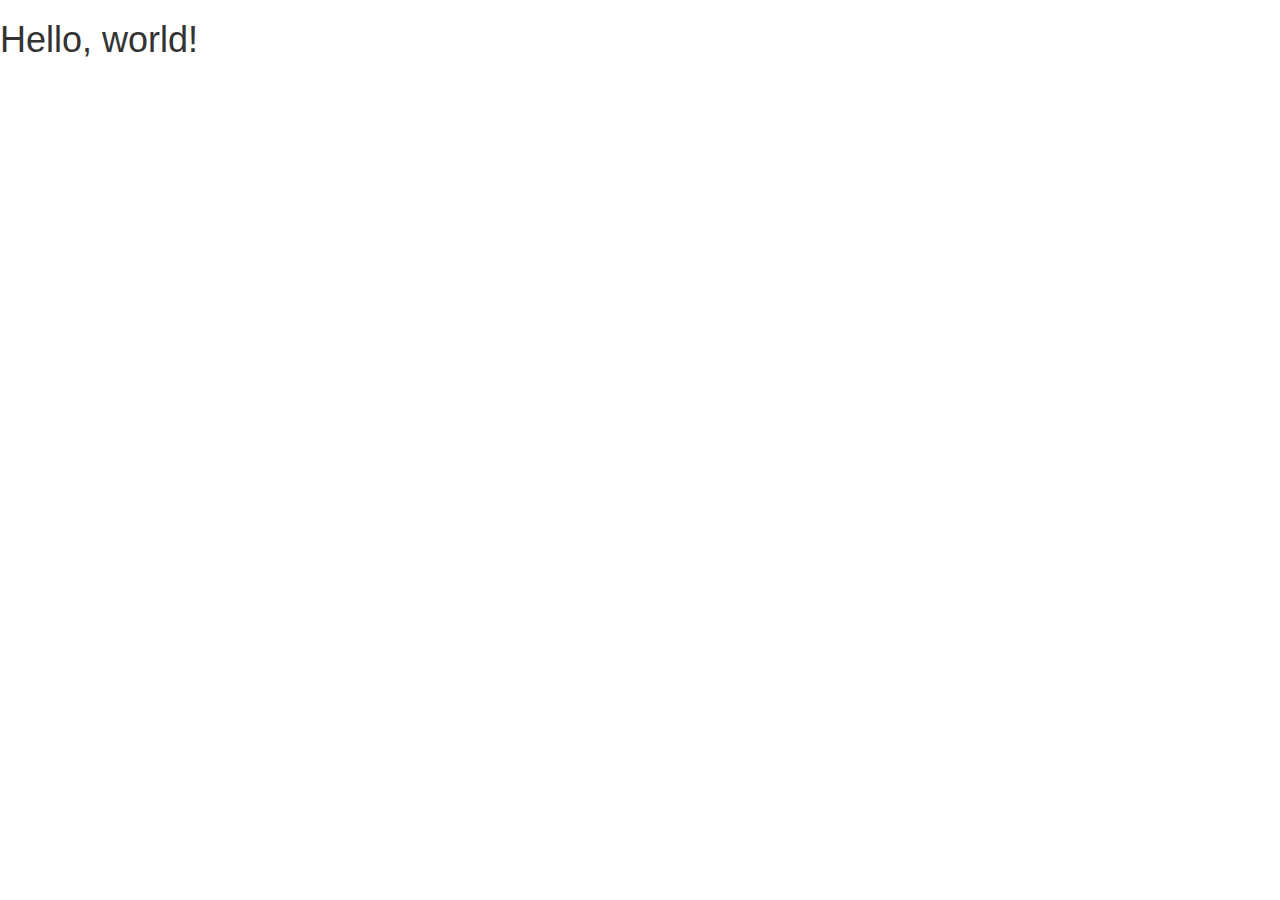
==== index.html @ 3ab2d487 "Added Bootstrap directories and files and a README" ====
<!DOCTYPE html>
<html lang="en">
  <head>
    <meta charset="utf-8">
    <meta http-equiv="X-UA-Compatible" content="IE=edge">
    <meta name="viewport" content="width=device-width, initial-scale=1">
    <title>MFitchen | Programming Portfolio</title>
    <link href="css/bootstrap.min.css" rel="stylesheet">
    <link href="css/styles.css" rel="stylesheet" type="text/css">
  </head>

  <body>
    <h1>Hello, world!</h1>

    <!-- jQuery (necessary for Bootstrap's JavaScript plugins) -->
    <script src="https://ajax.googleapis.com/ajax/libs/jquery/1.11.3/jquery.min.js"></script>
    <!-- Include all compiled plugins (below), or include individual files as needed -->
    <script src="js/bootstrap.min.js"></script>
  </body>
</html>
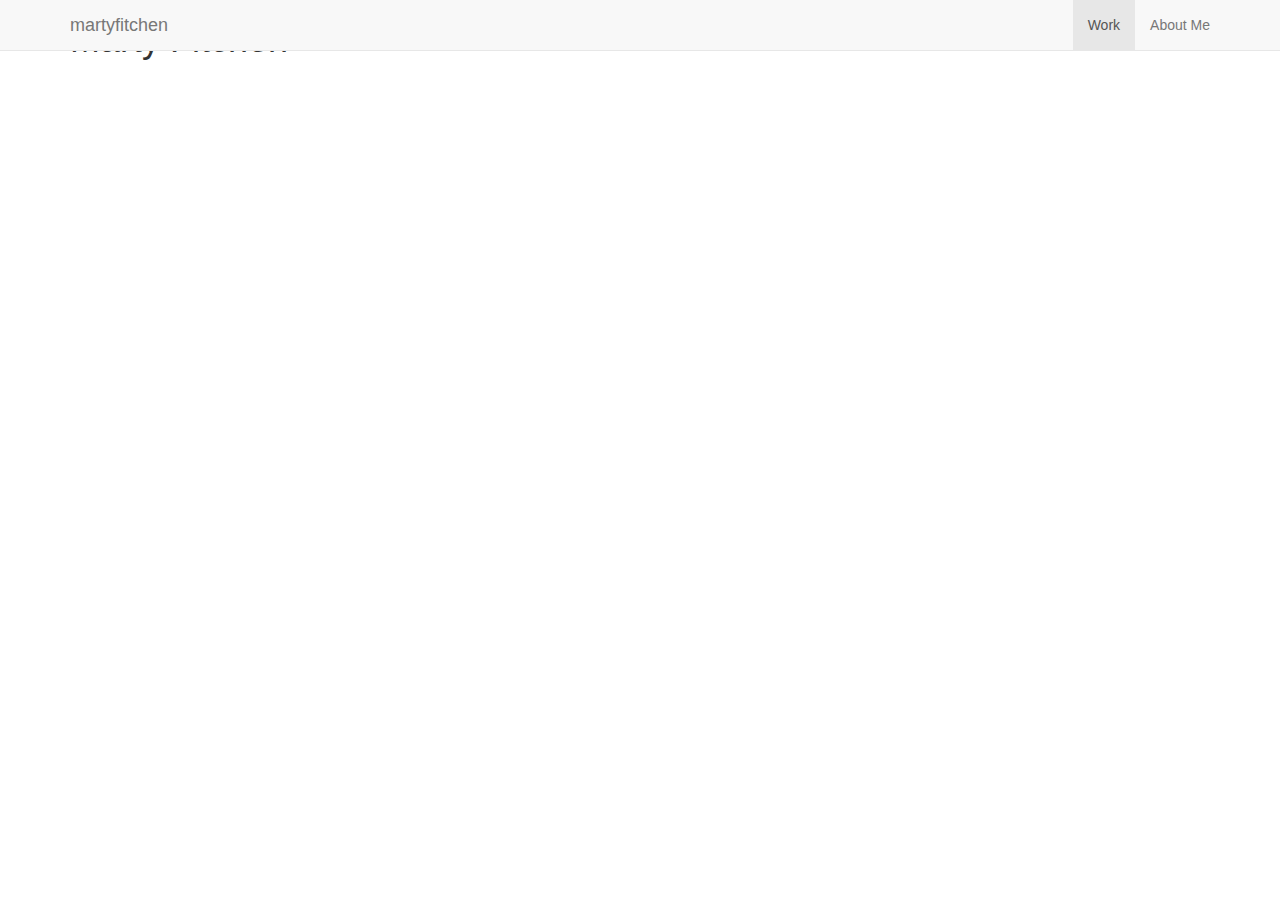
==== commit ded54f78: "Created NavBar and removed an image file from the img directory" ====
--- a/index.html
+++ b/index.html
@@ -10,11 +10,35 @@
   </head>
 
   <body>
-    <h1>Hello, world!</h1>
+
+    <!-- Nav Bar -->
+
+    <div class="navbar navbar-default navbar-fixed-top">
+      <div class="container">
+        <button type="button" class="navbar-toggle" data-toggle="collapse" data-target=".navbar-collapse">
+          <span class="icon-bar"></span>
+          <span class="icon-bar"></span>
+          <span class="icon-bar"></span>
+        </button>
+        <a class="navbar-brand" href="#">martyfitchen</a>
+        <div class="collapse navbar-collapse">
+          <ul class="nav navbar-nav navbar-right">
+            <li class="active"><a href="#">Work</a></li>
+            <li><a href="#">About Me</a></li>
+          </ul>
+        </div>
+      </div>
+    </div>
+
+<!-- Nav Bar End -->
+    <div class="container">
+      <h1>Marty Fitchen</h1>
+    </div>
+
+
 
     <!-- jQuery (necessary for Bootstrap's JavaScript plugins) -->
     <script src="https://ajax.googleapis.com/ajax/libs/jquery/1.11.3/jquery.min.js"></script>
-    <!-- Include all compiled plugins (below), or include individual files as needed -->
     <script src="js/bootstrap.min.js"></script>
   </body>
 </html>
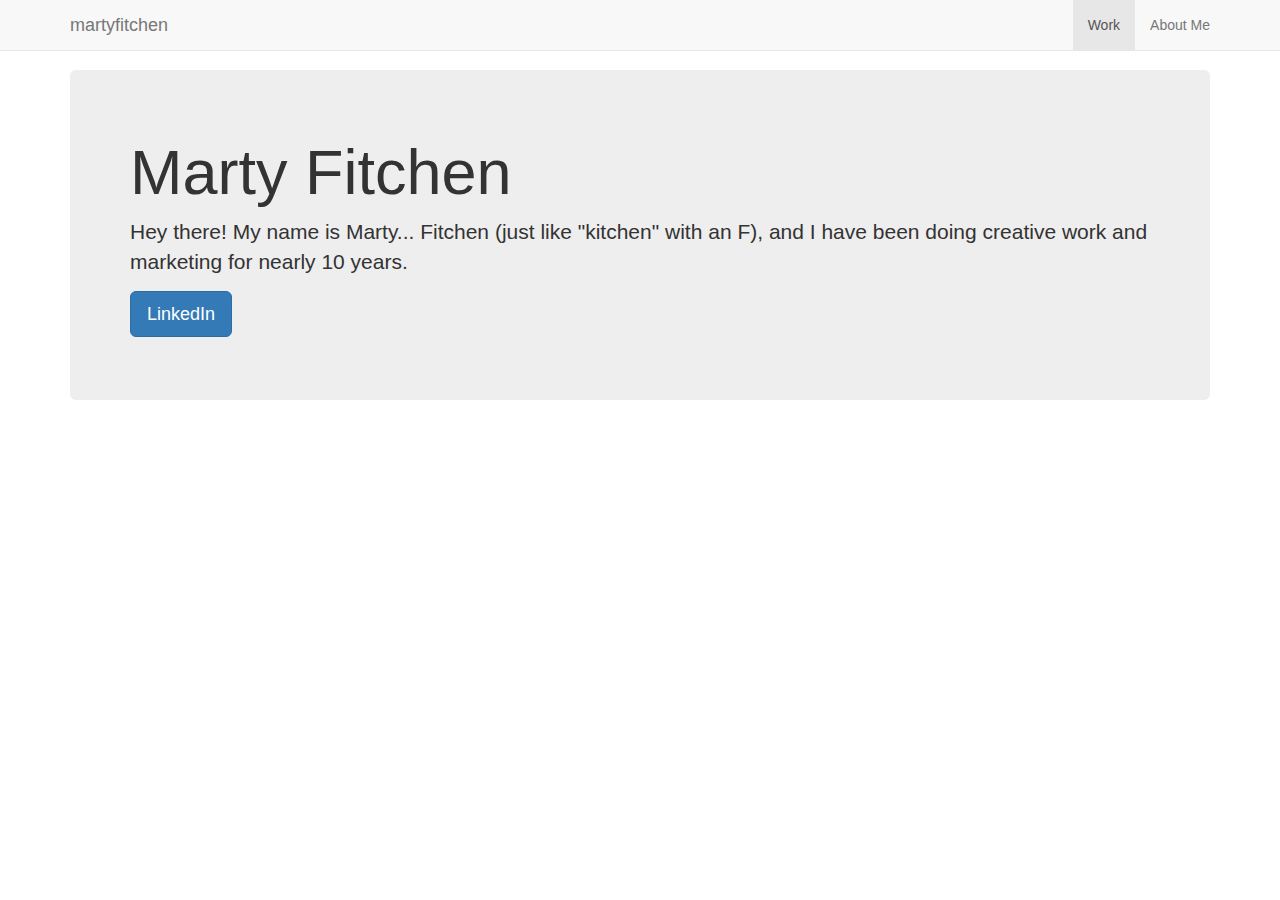
==== commit 00750a35: "Added Bootstrap Jumbotron component to index html file and style to css" ====
--- a/index.html
+++ b/index.html
@@ -11,7 +11,7 @@
 
   <body>
 
-    <!-- Nav Bar -->
+<!-- ====== Nav Bar ======= -->
 
     <div class="navbar navbar-default navbar-fixed-top">
       <div class="container">
@@ -30,12 +30,19 @@
       </div>
     </div>
 
-<!-- Nav Bar End -->
+<!-- ======= End Nav Bar ======= -->
+
+<!-- ======= Jumbotron ====== -->
+
     <div class="container">
-      <h1>Marty Fitchen</h1>
+      <div class="jumbotron">
+        <h1>Marty Fitchen</h1>
+        <p class="lead">Hey there! My name is Marty... Fitchen (just like "kitchen" with an F), and I have been doing creative work and marketing for nearly 10 years.</p>
+        <p><a class="btn btn-primary btn-lg" href="https://www.linkedin.com/in/marty-fitchen-b1b2025" target="_blank" role="button">LinkedIn</a></p>
+      </div>
     </div>
 
-
+<!-- ======= End Jumbotron ====== -->
 
     <!-- jQuery (necessary for Bootstrap's JavaScript plugins) -->
     <script src="https://ajax.googleapis.com/ajax/libs/jquery/1.11.3/jquery.min.js"></script>
--- a/css/styles.css
+++ b/css/styles.css
@@ -0,0 +1,3 @@
+.jumbotron {
+  margin-top: 70px;
+}
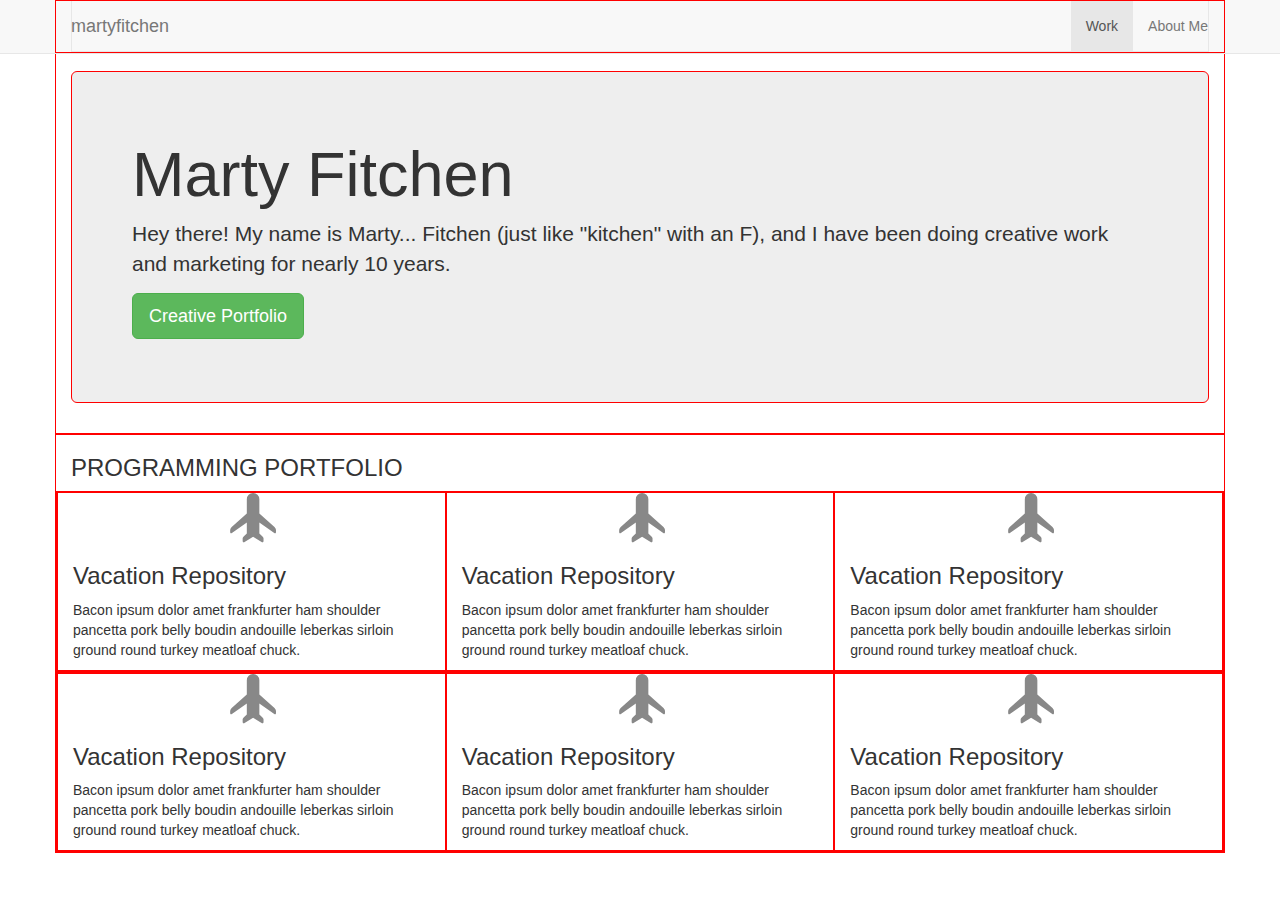
==== commit 2c63d049: "Added content to aboutMe page and made a few edits to index page" ====
--- a/index.html
+++ b/index.html
@@ -20,11 +20,11 @@
           <span class="icon-bar"></span>
           <span class="icon-bar"></span>
         </button>
-        <a class="navbar-brand" href="#">martyfitchen</a>
+        <a class="navbar-brand" href="index.html">martyfitchen</a>
         <div class="collapse navbar-collapse">
           <ul class="nav navbar-nav navbar-right">
-            <li class="active"><a href="#">Work</a></li>
-            <li><a href="#">About Me</a></li>
+            <li class="active"><a href="index.html">Work</a></li>
+            <li><a href="about-me.html">About Me</a></li>
           </ul>
         </div>
       </div>
@@ -38,11 +38,54 @@
       <div class="jumbotron">
         <h1>Marty Fitchen</h1>
         <p class="lead">Hey there! My name is Marty... Fitchen (just like "kitchen" with an F), and I have been doing creative work and marketing for nearly 10 years.</p>
-        <p><a class="btn btn-primary btn-lg" href="https://www.linkedin.com/in/marty-fitchen-b1b2025" target="_blank" role="button">LinkedIn</a></p>
+        <p><a class="btn btn-success btn-lg" href="http://www.mfitchen.com/" target="_blank" role="button" alt="Website | MFitchen">Creative Portfolio</a></p>
       </div>
     </div>
 
 <!-- ======= End Jumbotron ====== -->
+
+<!-- ======= Portfolio ====== -->
+
+    <div class="container">
+      <h3>PROGRAMMING PORTFOLIO</h3>
+      <div class="row">
+        <div class="col-md-4">
+          <span class="glyphicon glyphicon-plane" aria-hidden="true"></span>
+          <h3>Vacation Repository</h3>
+          <p>Bacon ipsum dolor amet frankfurter ham shoulder pancetta pork belly boudin andouille leberkas sirloin ground round turkey meatloaf chuck.</p>
+        </div>
+        <div class="col-md-4">
+          <span class="glyphicon glyphicon-plane" aria-hidden="true"></span>
+          <h3>Vacation Repository</h3>
+          <p>Bacon ipsum dolor amet frankfurter ham shoulder pancetta pork belly boudin andouille leberkas sirloin ground round turkey meatloaf chuck.</p>
+        </div>
+        <div class="col-md-4">
+          <span class="glyphicon glyphicon-plane" aria-hidden="true"></span>
+          <h3>Vacation Repository</h3>
+          <p>Bacon ipsum dolor amet frankfurter ham shoulder pancetta pork belly boudin andouille leberkas sirloin ground round turkey meatloaf chuck.</p>
+        </div>
+      </div>
+      <div class="row">
+        <div class="col-md-4">
+          <span class="glyphicon glyphicon-plane" aria-hidden="true"></span>
+          <h3>Vacation Repository</h3>
+          <p>Bacon ipsum dolor amet frankfurter ham shoulder pancetta pork belly boudin andouille leberkas sirloin ground round turkey meatloaf chuck.</p>
+        </div>
+        <div class="col-md-4">
+          <span class="glyphicon glyphicon-plane" aria-hidden="true"></span>
+          <h3>Vacation Repository</h3>
+          <p>Bacon ipsum dolor amet frankfurter ham shoulder pancetta pork belly boudin andouille leberkas sirloin ground round turkey meatloaf chuck.</p>
+        </div>
+        <div class="col-md-4">
+          <span class="glyphicon glyphicon-plane" aria-hidden="true"></span>
+          <h3>Vacation Repository</h3>
+          <p>Bacon ipsum dolor amet frankfurter ham shoulder pancetta pork belly boudin andouille leberkas sirloin ground round turkey meatloaf chuck.</p>
+        </div>
+      </div>
+    </div>
+
+<!-- ======= End Portfolio ====== -->
+
 
     <!-- jQuery (necessary for Bootstrap's JavaScript plugins) -->
     <script src="https://ajax.googleapis.com/ajax/libs/jquery/1.11.3/jquery.min.js"></script>
--- a/css/styles.css
+++ b/css/styles.css
@@ -1,3 +1,52 @@
+h1, h2, h3, h4, h5, h6, p, ul, ol, a {
+  font-family: "Helvetica Neue", Helvetica, Arial, sans-serif;
+}
+
+h2, h3 {
+  font-weight: lighter;
+}
+
+ul {
+  margin-bottom: 20px;
+}
+
 .jumbotron {
   margin-top: 70px;
 }
+
+.glyphicon {
+    font-size: 50px;
+    color: #888888;
+    text-align: center;
+    display: block;
+}
+
+.floatright {
+  float: right;
+  margin-left: 20px;
+  margin-bottom: 20px;
+}
+
+.floatleft {
+  float: left;
+  margin-right: 20px;
+  margin-bottom: 20px;
+}
+
+.imgLogoSq {
+  max-width: 66px;
+  max-height: 66px;
+}
+
+#imgMFitchen {
+  max-width: 50%;
+  height: auto;
+}
+
+#unHide {
+  margin-top: 70px;
+}
+
+div {
+  border: 1px solid red;
+}
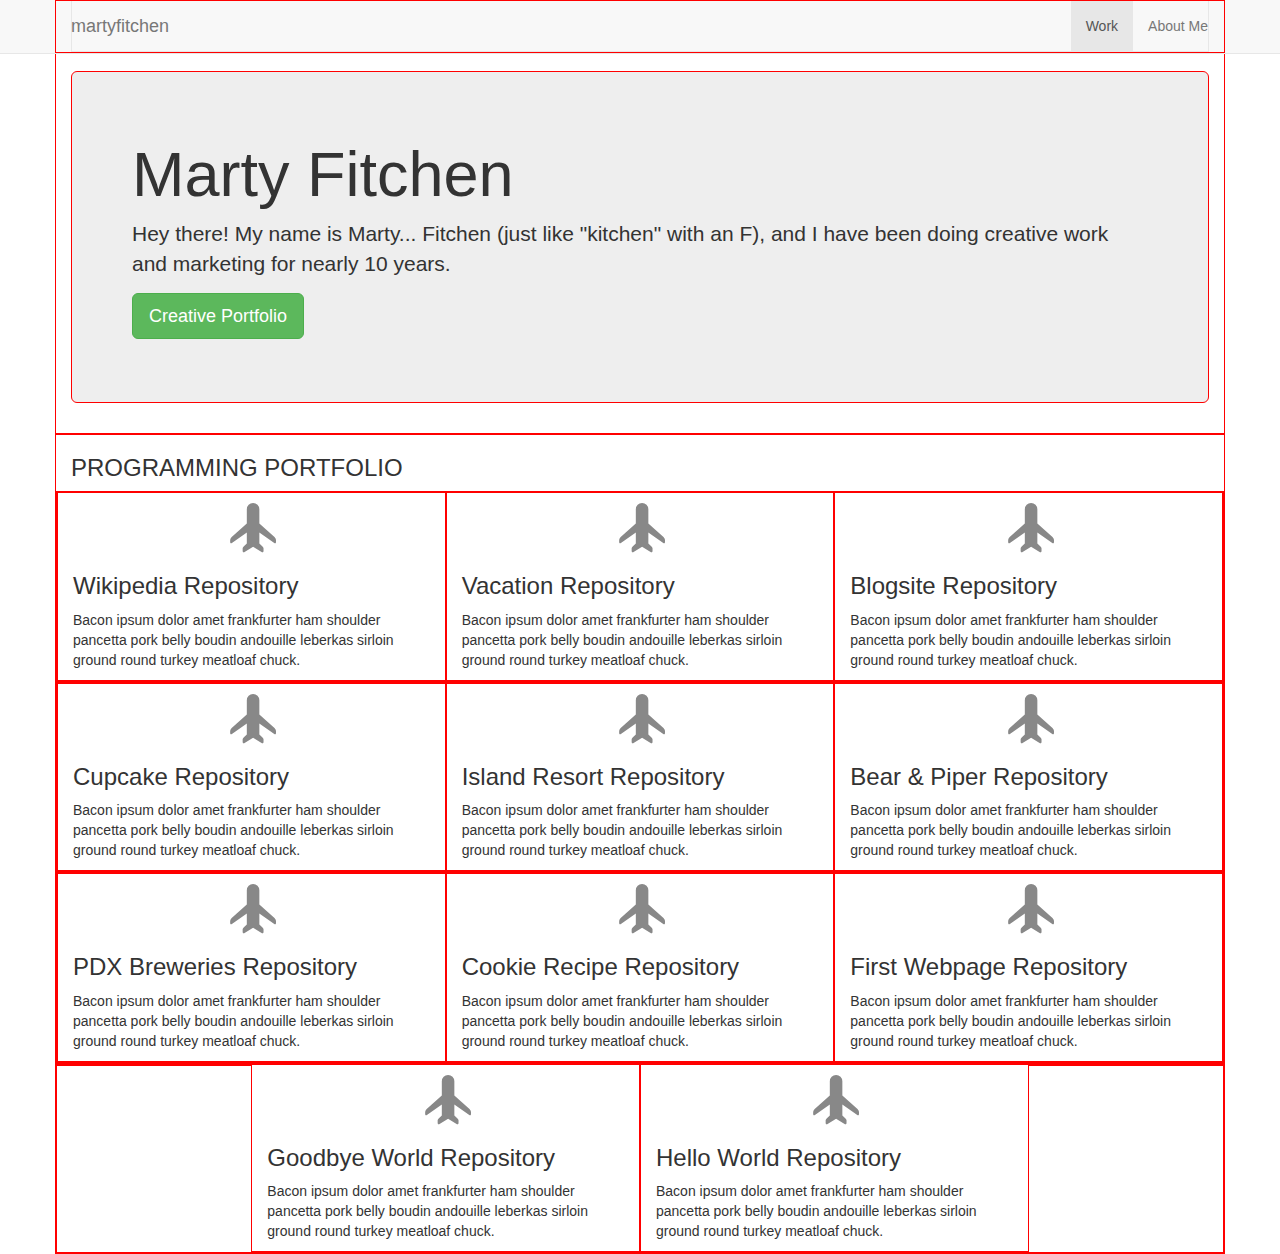
==== commit b2acb090: "Added repositories to the programming portfolio section of the index page" ====
--- a/index.html
+++ b/index.html
@@ -51,7 +51,7 @@
       <div class="row">
         <div class="col-md-4">
           <span class="glyphicon glyphicon-plane" aria-hidden="true"></span>
-          <h3>Vacation Repository</h3>
+          <h3>Wikipedia Repository</h3>
           <p>Bacon ipsum dolor amet frankfurter ham shoulder pancetta pork belly boudin andouille leberkas sirloin ground round turkey meatloaf chuck.</p>
         </div>
         <div class="col-md-4">
@@ -61,25 +61,58 @@
         </div>
         <div class="col-md-4">
           <span class="glyphicon glyphicon-plane" aria-hidden="true"></span>
-          <h3>Vacation Repository</h3>
+          <h3>Blogsite Repository</h3>
           <p>Bacon ipsum dolor amet frankfurter ham shoulder pancetta pork belly boudin andouille leberkas sirloin ground round turkey meatloaf chuck.</p>
         </div>
       </div>
       <div class="row">
         <div class="col-md-4">
           <span class="glyphicon glyphicon-plane" aria-hidden="true"></span>
-          <h3>Vacation Repository</h3>
+          <h3>Cupcake Repository</h3>
           <p>Bacon ipsum dolor amet frankfurter ham shoulder pancetta pork belly boudin andouille leberkas sirloin ground round turkey meatloaf chuck.</p>
         </div>
         <div class="col-md-4">
           <span class="glyphicon glyphicon-plane" aria-hidden="true"></span>
-          <h3>Vacation Repository</h3>
+          <h3>Island Resort Repository</h3>
           <p>Bacon ipsum dolor amet frankfurter ham shoulder pancetta pork belly boudin andouille leberkas sirloin ground round turkey meatloaf chuck.</p>
         </div>
         <div class="col-md-4">
           <span class="glyphicon glyphicon-plane" aria-hidden="true"></span>
-          <h3>Vacation Repository</h3>
+          <h3>Bear &amp; Piper Repository</h3>
           <p>Bacon ipsum dolor amet frankfurter ham shoulder pancetta pork belly boudin andouille leberkas sirloin ground round turkey meatloaf chuck.</p>
+        </div>
+      </div>
+      <div class="row">
+        <div class="col-md-4">
+          <span class="glyphicon glyphicon-plane" aria-hidden="true"></span>
+          <h3>PDX Breweries Repository</h3>
+          <p>Bacon ipsum dolor amet frankfurter ham shoulder pancetta pork belly boudin andouille leberkas sirloin ground round turkey meatloaf chuck.</p>
+        </div>
+        <div class="col-md-4">
+          <span class="glyphicon glyphicon-plane" aria-hidden="true"></span>
+          <h3>Cookie Recipe Repository</h3>
+          <p>Bacon ipsum dolor amet frankfurter ham shoulder pancetta pork belly boudin andouille leberkas sirloin ground round turkey meatloaf chuck.</p>
+        </div>
+        <div class="col-md-4">
+          <span class="glyphicon glyphicon-plane" aria-hidden="true"></span>
+          <h3>First Webpage Repository</h3>
+          <p>Bacon ipsum dolor amet frankfurter ham shoulder pancetta pork belly boudin andouille leberkas sirloin ground round turkey meatloaf chuck.</p>
+        </div>
+      </div>
+      <div class="row">
+        <div class="col-md-2">
+        </div>
+        <div class="col-md-4">
+          <span class="glyphicon glyphicon-plane" aria-hidden="true"></span>
+          <h3>Goodbye World Repository</h3>
+          <p>Bacon ipsum dolor amet frankfurter ham shoulder pancetta pork belly boudin andouille leberkas sirloin ground round turkey meatloaf chuck.</p>
+        </div>
+        <div class="col-md-4">
+          <span class="glyphicon glyphicon-plane" aria-hidden="true"></span>
+          <h3>Hello World Repository</h3>
+          <p>Bacon ipsum dolor amet frankfurter ham shoulder pancetta pork belly boudin andouille leberkas sirloin ground round turkey meatloaf chuck.</p>
+        </div>
+        <div class="col-md-2">
         </div>
       </div>
     </div>
--- a/css/styles.css
+++ b/css/styles.css
@@ -19,6 +19,7 @@
     color: #888888;
     text-align: center;
     display: block;
+    margin-top: 10px;
 }
 
 .floatright {
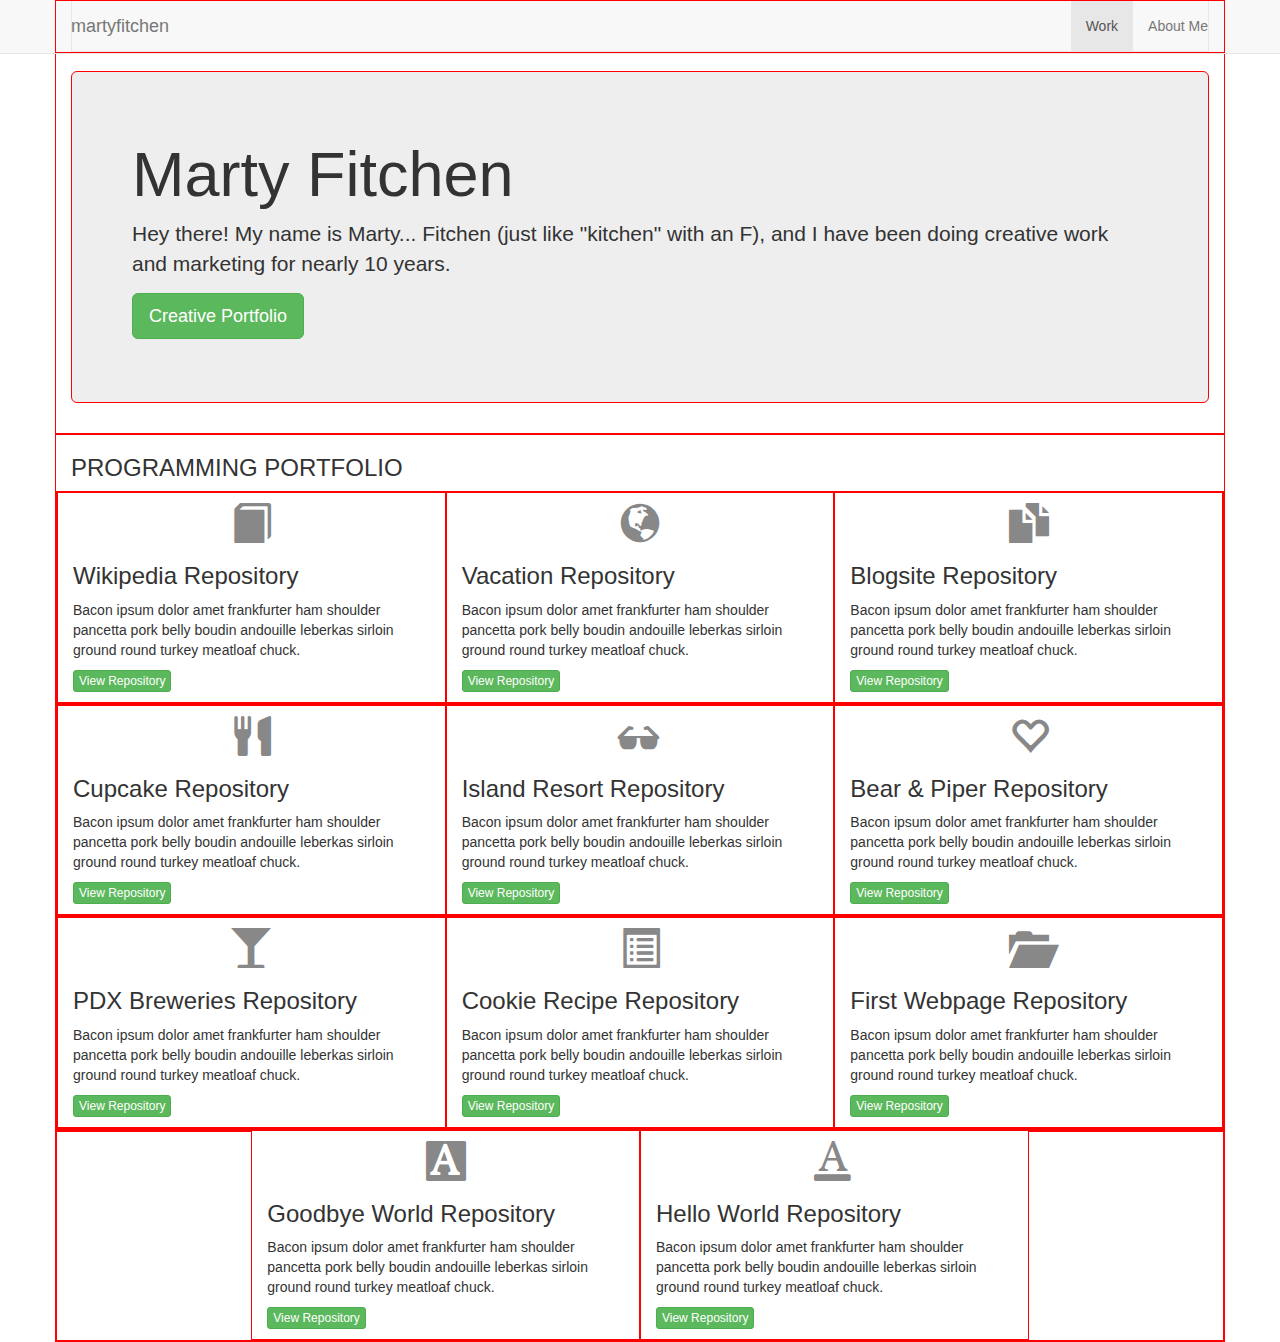
==== commit 00f9b451: "Added live links to my GitHub repositories with buttons on the index page" ====
--- a/index.html
+++ b/index.html
@@ -50,67 +50,78 @@
       <h3>PROGRAMMING PORTFOLIO</h3>
       <div class="row">
         <div class="col-md-4">
-          <span class="glyphicon glyphicon-plane" aria-hidden="true"></span>
+          <span class="glyphicon glyphicon-book" aria-hidden="true"></span>
           <h3>Wikipedia Repository</h3>
           <p>Bacon ipsum dolor amet frankfurter ham shoulder pancetta pork belly boudin andouille leberkas sirloin ground round turkey meatloaf chuck.</p>
+          <a class="btn btn-success btn-xs" href="https://github.com/mfitchen/wikipedia" target="_blank" role="button" alt="MF GitHub Repository | Wikipedia">View Repository</a>
         </div>
         <div class="col-md-4">
-          <span class="glyphicon glyphicon-plane" aria-hidden="true"></span>
+          <span class="glyphicon glyphicon-globe" aria-hidden="true"></span>
           <h3>Vacation Repository</h3>
           <p>Bacon ipsum dolor amet frankfurter ham shoulder pancetta pork belly boudin andouille leberkas sirloin ground round turkey meatloaf chuck.</p>
+          <a class="btn btn-success btn-xs" href="https://github.com/mfitchen/vacation" target="_blank" role="button" alt="MF GitHub Repository | Vacation">View Repository</a>
         </div>
         <div class="col-md-4">
-          <span class="glyphicon glyphicon-plane" aria-hidden="true"></span>
+          <span class="glyphicon glyphicon-duplicate" aria-hidden="true"></span>
           <h3>Blogsite Repository</h3>
           <p>Bacon ipsum dolor amet frankfurter ham shoulder pancetta pork belly boudin andouille leberkas sirloin ground round turkey meatloaf chuck.</p>
+          <a class="btn btn-success btn-xs" href="https://github.com/mfitchen/blogsite" target="_blank" role="button" alt="MF GitHub Repository | Blogsite">View Repository</a>
         </div>
       </div>
       <div class="row">
         <div class="col-md-4">
-          <span class="glyphicon glyphicon-plane" aria-hidden="true"></span>
+          <span class="glyphicon glyphicon-cutlery" aria-hidden="true"></span>
           <h3>Cupcake Repository</h3>
           <p>Bacon ipsum dolor amet frankfurter ham shoulder pancetta pork belly boudin andouille leberkas sirloin ground round turkey meatloaf chuck.</p>
+          <a class="btn btn-success btn-xs" href="https://github.com/mfitchen/cupcake" target="_blank" role="button" alt="MF GitHub Repository | Cupcake">View Repository</a>
         </div>
         <div class="col-md-4">
-          <span class="glyphicon glyphicon-plane" aria-hidden="true"></span>
+          <span class="glyphicon glyphicon-sunglasses" aria-hidden="true"></span>
           <h3>Island Resort Repository</h3>
           <p>Bacon ipsum dolor amet frankfurter ham shoulder pancetta pork belly boudin andouille leberkas sirloin ground round turkey meatloaf chuck.</p>
+          <a class="btn btn-success btn-xs" href="https://github.com/mfitchen/island-resort" target="_blank" role="button" alt="MF GitHub Repository | Island Resort">View Repository</a>
         </div>
         <div class="col-md-4">
-          <span class="glyphicon glyphicon-plane" aria-hidden="true"></span>
+          <span class="glyphicon glyphicon-heart-empty" aria-hidden="true"></span>
           <h3>Bear &amp; Piper Repository</h3>
           <p>Bacon ipsum dolor amet frankfurter ham shoulder pancetta pork belly boudin andouille leberkas sirloin ground round turkey meatloaf chuck.</p>
+          <a class="btn btn-success btn-xs" href="https://github.com/mfitchen/bear-and-piper" target="_blank" role="button" alt="MF GitHub Repository | Bear and Piper">View Repository</a>
         </div>
       </div>
       <div class="row">
         <div class="col-md-4">
-          <span class="glyphicon glyphicon-plane" aria-hidden="true"></span>
+          <span class="glyphicon glyphicon-glass" aria-hidden="true"></span>
           <h3>PDX Breweries Repository</h3>
           <p>Bacon ipsum dolor amet frankfurter ham shoulder pancetta pork belly boudin andouille leberkas sirloin ground round turkey meatloaf chuck.</p>
+          <a class="btn btn-success btn-xs" href="https://github.com/mfitchen/pdx-breweries" target="_blank" role="button" alt="MF GitHub Repository | PDX Breweries">View Repository</a>
         </div>
         <div class="col-md-4">
-          <span class="glyphicon glyphicon-plane" aria-hidden="true"></span>
+          <span class="glyphicon glyphicon-list-alt" aria-hidden="true"></span>
           <h3>Cookie Recipe Repository</h3>
           <p>Bacon ipsum dolor amet frankfurter ham shoulder pancetta pork belly boudin andouille leberkas sirloin ground round turkey meatloaf chuck.</p>
+          <a class="btn btn-success btn-xs" href="https://github.com/mfitchen/cookie-recipe" target="_blank" role="button" alt="MF GitHub Repository | Cookie Recipe">View Repository</a>
         </div>
         <div class="col-md-4">
-          <span class="glyphicon glyphicon-plane" aria-hidden="true"></span>
+          <span class="glyphicon glyphicon-folder-open" aria-hidden="true"></span>
           <h3>First Webpage Repository</h3>
           <p>Bacon ipsum dolor amet frankfurter ham shoulder pancetta pork belly boudin andouille leberkas sirloin ground round turkey meatloaf chuck.</p>
+          <a class="btn btn-success btn-xs" href="https://github.com/mfitchen/first-webpage" target="_blank" role="button" alt="MF GitHub Repository | First Webpage">View Repository</a>
         </div>
       </div>
       <div class="row">
         <div class="col-md-2">
         </div>
         <div class="col-md-4">
-          <span class="glyphicon glyphicon-plane" aria-hidden="true"></span>
+          <span class="glyphicon glyphicon-text-background" aria-hidden="true"></span>
           <h3>Goodbye World Repository</h3>
           <p>Bacon ipsum dolor amet frankfurter ham shoulder pancetta pork belly boudin andouille leberkas sirloin ground round turkey meatloaf chuck.</p>
+          <a class="btn btn-success btn-xs" href="https://github.com/mfitchen/goodbye-world" target="_blank" role="button" alt="MF GitHub Repository | Goodbye World">View Repository</a>
         </div>
         <div class="col-md-4">
-          <span class="glyphicon glyphicon-plane" aria-hidden="true"></span>
+          <span class="glyphicon glyphicon-text-color" aria-hidden="true"></span>
           <h3>Hello World Repository</h3>
           <p>Bacon ipsum dolor amet frankfurter ham shoulder pancetta pork belly boudin andouille leberkas sirloin ground round turkey meatloaf chuck.</p>
+          <a class="btn btn-success btn-xs" href="https://github.com/mfitchen/hello-world" target="_blank" role="button" alt="MF GitHub Repository | Hello World">View Repository</a>
         </div>
         <div class="col-md-2">
         </div>
--- a/css/styles.css
+++ b/css/styles.css
@@ -15,7 +15,8 @@
 }
 
 .glyphicon {
-    font-size: 50px;
+    font-size: 40px;
+    font-weight: lighter;
     color: #888888;
     text-align: center;
     display: block;
@@ -39,6 +40,10 @@
   max-height: 66px;
 }
 
+.btn-xs {
+  margin-bottom: 10px;
+}
+
 #imgMFitchen {
   max-width: 50%;
   height: auto;
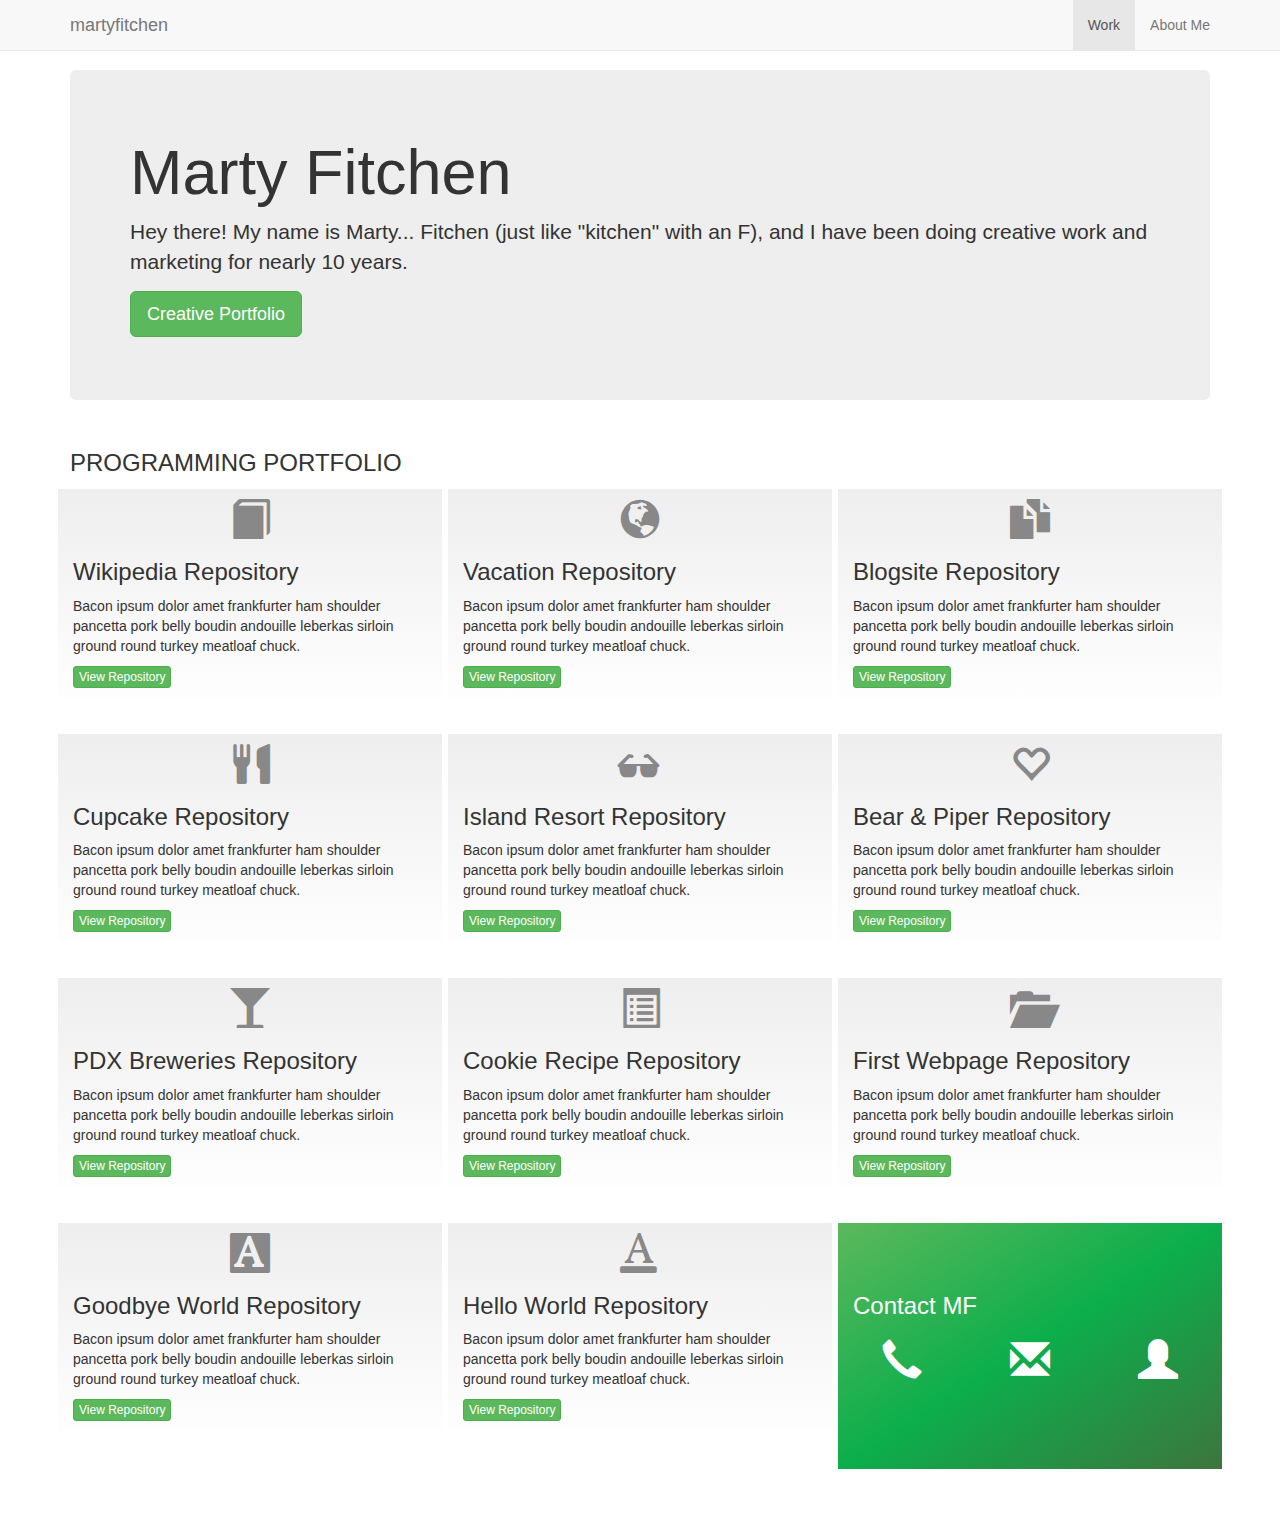
==== commit f1b58c23: "Added contact information with modals and reworked rows and columns for separation" ====
--- a/index.html
+++ b/index.html
@@ -49,87 +49,146 @@
     <div class="container">
       <h3>PROGRAMMING PORTFOLIO</h3>
       <div class="row">
-        <div class="col-md-4">
-          <span class="glyphicon glyphicon-book" aria-hidden="true"></span>
+        <div class="col-md-4 grad">
+          <a class="glyphicon glyphicon-book" aria-hidden="true" href="https://github.com/mfitchen/wikipedia" target="_blank" alt="MF GitHub Repository | Wikipedia"></a>
           <h3>Wikipedia Repository</h3>
           <p>Bacon ipsum dolor amet frankfurter ham shoulder pancetta pork belly boudin andouille leberkas sirloin ground round turkey meatloaf chuck.</p>
           <a class="btn btn-success btn-xs" href="https://github.com/mfitchen/wikipedia" target="_blank" role="button" alt="MF GitHub Repository | Wikipedia">View Repository</a>
         </div>
-        <div class="col-md-4">
-          <span class="glyphicon glyphicon-globe" aria-hidden="true"></span>
+        <div class="col-md-4 grad">
+          <a class="glyphicon glyphicon-globe" aria-hidden="true" href="https://github.com/mfitchen/vacation" target="_blank" alt="MF GitHub Repository | Vacation"></a>
           <h3>Vacation Repository</h3>
           <p>Bacon ipsum dolor amet frankfurter ham shoulder pancetta pork belly boudin andouille leberkas sirloin ground round turkey meatloaf chuck.</p>
           <a class="btn btn-success btn-xs" href="https://github.com/mfitchen/vacation" target="_blank" role="button" alt="MF GitHub Repository | Vacation">View Repository</a>
         </div>
-        <div class="col-md-4">
-          <span class="glyphicon glyphicon-duplicate" aria-hidden="true"></span>
+        <div class="col-md-4 grad">
+          <a class="glyphicon glyphicon-duplicate" aria-hidden="true" href="https://github.com/mfitchen/blogsite" target="_blank" alt="MF GitHub Repository | Blogsite"></a>
           <h3>Blogsite Repository</h3>
           <p>Bacon ipsum dolor amet frankfurter ham shoulder pancetta pork belly boudin andouille leberkas sirloin ground round turkey meatloaf chuck.</p>
           <a class="btn btn-success btn-xs" href="https://github.com/mfitchen/blogsite" target="_blank" role="button" alt="MF GitHub Repository | Blogsite">View Repository</a>
         </div>
       </div>
       <div class="row">
-        <div class="col-md-4">
-          <span class="glyphicon glyphicon-cutlery" aria-hidden="true"></span>
+        <p><br></p>
+      </div>
+      <div class="row">
+        <div class="col-md-4 grad">
+          <a class="glyphicon glyphicon-cutlery" aria-hidden="true" href="https://github.com/mfitchen/cupcake" target="_blank" alt="MF GitHub Repository | Cupcake"></a>
           <h3>Cupcake Repository</h3>
           <p>Bacon ipsum dolor amet frankfurter ham shoulder pancetta pork belly boudin andouille leberkas sirloin ground round turkey meatloaf chuck.</p>
           <a class="btn btn-success btn-xs" href="https://github.com/mfitchen/cupcake" target="_blank" role="button" alt="MF GitHub Repository | Cupcake">View Repository</a>
         </div>
-        <div class="col-md-4">
-          <span class="glyphicon glyphicon-sunglasses" aria-hidden="true"></span>
+        <div class="col-md-4 grad">
+          <a class="glyphicon glyphicon-sunglasses" aria-hidden="true" href="https://github.com/mfitchen/island-resort" target="_blank" alt="MF GitHub Repository | Island Resort"></a>
           <h3>Island Resort Repository</h3>
           <p>Bacon ipsum dolor amet frankfurter ham shoulder pancetta pork belly boudin andouille leberkas sirloin ground round turkey meatloaf chuck.</p>
           <a class="btn btn-success btn-xs" href="https://github.com/mfitchen/island-resort" target="_blank" role="button" alt="MF GitHub Repository | Island Resort">View Repository</a>
         </div>
-        <div class="col-md-4">
-          <span class="glyphicon glyphicon-heart-empty" aria-hidden="true"></span>
+        <div class="col-md-4 grad">
+          <a class="glyphicon glyphicon-heart-empty" aria-hidden="true" href="https://github.com/mfitchen/bear-and-piper" target="_blank" alt="MF GitHub Repository | Bear and Piper"></a>
           <h3>Bear &amp; Piper Repository</h3>
           <p>Bacon ipsum dolor amet frankfurter ham shoulder pancetta pork belly boudin andouille leberkas sirloin ground round turkey meatloaf chuck.</p>
           <a class="btn btn-success btn-xs" href="https://github.com/mfitchen/bear-and-piper" target="_blank" role="button" alt="MF GitHub Repository | Bear and Piper">View Repository</a>
         </div>
       </div>
       <div class="row">
-        <div class="col-md-4">
-          <span class="glyphicon glyphicon-glass" aria-hidden="true"></span>
+        <p><br></p>
+      </div>
+      <div class="row">
+        <div class="col-md-4 grad">
+          <a class="glyphicon glyphicon-glass" aria-hidden="true" href="https://github.com/mfitchen/pdx-breweries" target="_blank" alt="MF GitHub Repository | PDX Breweries"></a>
           <h3>PDX Breweries Repository</h3>
           <p>Bacon ipsum dolor amet frankfurter ham shoulder pancetta pork belly boudin andouille leberkas sirloin ground round turkey meatloaf chuck.</p>
           <a class="btn btn-success btn-xs" href="https://github.com/mfitchen/pdx-breweries" target="_blank" role="button" alt="MF GitHub Repository | PDX Breweries">View Repository</a>
         </div>
-        <div class="col-md-4">
-          <span class="glyphicon glyphicon-list-alt" aria-hidden="true"></span>
+        <div class="col-md-4 grad">
+          <a class="glyphicon glyphicon-list-alt" aria-hidden="true" href="https://github.com/mfitchen/cookie-recipe" target="_blank" alt="MF GitHub Repository | Cookie Recipe"></a>
           <h3>Cookie Recipe Repository</h3>
           <p>Bacon ipsum dolor amet frankfurter ham shoulder pancetta pork belly boudin andouille leberkas sirloin ground round turkey meatloaf chuck.</p>
           <a class="btn btn-success btn-xs" href="https://github.com/mfitchen/cookie-recipe" target="_blank" role="button" alt="MF GitHub Repository | Cookie Recipe">View Repository</a>
         </div>
-        <div class="col-md-4">
-          <span class="glyphicon glyphicon-folder-open" aria-hidden="true"></span>
+        <div class="col-md-4 grad">
+          <a class="glyphicon glyphicon-folder-open" aria-hidden="true" href="https://github.com/mfitchen/first-webpage" target="_blank" alt="MF GitHub Repository | First Webpage"></a>
           <h3>First Webpage Repository</h3>
           <p>Bacon ipsum dolor amet frankfurter ham shoulder pancetta pork belly boudin andouille leberkas sirloin ground round turkey meatloaf chuck.</p>
           <a class="btn btn-success btn-xs" href="https://github.com/mfitchen/first-webpage" target="_blank" role="button" alt="MF GitHub Repository | First Webpage">View Repository</a>
         </div>
       </div>
       <div class="row">
-        <div class="col-md-2">
-        </div>
-        <div class="col-md-4">
-          <span class="glyphicon glyphicon-text-background" aria-hidden="true"></span>
+        <p><br></p>
+      </div>
+      <div class="row">
+        <div class="col-md-4 grad">
+          <a class="glyphicon glyphicon-text-background" aria-hidden="true" href="https://github.com/mfitchen/goodbye-world" target="_blank" alt="MF GitHub Repository | Goodbye World"></a>
           <h3>Goodbye World Repository</h3>
           <p>Bacon ipsum dolor amet frankfurter ham shoulder pancetta pork belly boudin andouille leberkas sirloin ground round turkey meatloaf chuck.</p>
           <a class="btn btn-success btn-xs" href="https://github.com/mfitchen/goodbye-world" target="_blank" role="button" alt="MF GitHub Repository | Goodbye World">View Repository</a>
         </div>
-        <div class="col-md-4">
-          <span class="glyphicon glyphicon-text-color" aria-hidden="true"></span>
+        <div class="col-md-4 grad">
+          <a class="glyphicon glyphicon-text-color" aria-hidden="true" href="https://github.com/mfitchen/hello-world" target="_blank" alt="MF GitHub Repository | Hello World"></a>
           <h3>Hello World Repository</h3>
           <p>Bacon ipsum dolor amet frankfurter ham shoulder pancetta pork belly boudin andouille leberkas sirloin ground round turkey meatloaf chuck.</p>
           <a class="btn btn-success btn-xs" href="https://github.com/mfitchen/hello-world" target="_blank" role="button" alt="MF GitHub Repository | Hello World">View Repository</a>
         </div>
-        <div class="col-md-2">
+        <div class="col-md-4" id="grad">
+          <span class="glyphicon glyphicon-envelope contact" aria-hidden="true" id="contact"></span>
+          <h3 class="contact">Contact MF</h3>
+          <div class="row">
+            <div class="col-md-4">
+            <a class="glyphicon glyphicon-earphone contact" aria-hidden="true" data-toggle="modal" data-target="#myModal"></a>
+            </div>
+            <div class="col-md-4">
+            <a class="glyphicon glyphicon-envelope contact" aria-hidden="true" href="mailto:mfitchen@gmail.com" alt="Email MF"></a>
+            </div>
+            <div class="col-md-4">
+            <a class="glyphicon glyphicon-user contact" aria-hidden="true" data-toggle="modal" data-target="#myModal2"></a>
+            </div>
+          </div>
+          <p>&nbsp;<br>&nbsp;<br>&nbsp;<br>&nbsp;<br></p>
+        </div>
+        <div>
+          <p>&nbsp;<br>&nbsp;<br></p>
         </div>
       </div>
     </div>
 
-<!-- ======= End Portfolio ====== -->
+<!-- ====== End Portfolio ====== -->
 
+<!-- ====== Modal (Phone) ====== -->
+
+<div class="modal fade" id="myModal" tabindex="-1" role="dialog">
+  <div class="modal-dialog">
+    <div class="modal-content">
+      <div class="modal-header">
+        <button type="button" class="close" data-dismiss="modal" aria-label="Close"><span aria-hidden="true">&times;</span></button>
+        <h4 class="modal-title">MF: Phone</h4>
+      </div>
+      <div class="modal-body">
+        <p>(503) 750-6920)</p>
+      </div>
+    </div><!-- /.modal-content -->
+  </div><!-- /.modal-dialog -->
+</div><!-- /.modal -->
+
+<!-- ====== Modal (Phone) ====== -->
+
+<!-- ====== Modal (Location) ====== -->
+
+<div class="modal fade" id="myModal2" tabindex="-1" role="dialog">
+  <div class="modal-dialog">
+    <div class="modal-content">
+      <div class="modal-header">
+        <button type="button" class="close" data-dismiss="modal" aria-label="Close"><span aria-hidden="true">&times;</span></button>
+        <h4 class="modal-title">MF: Location</h4>
+      </div>
+      <div class="modal-body">
+        <iframe src="https://www.google.com/maps/embed?pb=!1m18!1m12!1m3!1d2795.4720808770116!2d-122.67958578444068!3d45.520704879101594!2m3!1f0!2f0!3f0!3m2!1i1024!2i768!4f13.1!3m3!1m2!1s0x54950a043c16fc93%3A0x28e08d6d674b73b7!2s400+SW+6th+Ave+%23800%2C+Portland%2C+OR+97204!5e0!3m2!1sen!2sus!4v1464389836216" width="450" height="450" frameborder="0" style="border:0" allowfullscreen></iframe>
+      </div>
+    </div><!-- /.modal-content -->
+  </div><!-- /.modal-dialog -->
+</div><!-- /.modal -->
+
+<!-- ====== Modal (Phone) ====== -->
 
     <!-- jQuery (necessary for Bootstrap's JavaScript plugins) -->
     <script src="https://ajax.googleapis.com/ajax/libs/jquery/1.11.3/jquery.min.js"></script>
--- a/css/styles.css
+++ b/css/styles.css
@@ -44,15 +44,39 @@
   margin-bottom: 10px;
 }
 
+.contact {
+  color: #ffffff;
+}
+
+.grad {
+  background: linear-gradient(#eeeeee, #fefefe);
+  border: 3px solid white;
+}
+
+#contact {
+  font-size: 40px;
+  font-weight: lighter;
+  opacity: 0;
+  text-align: center;
+  display: block;
+  margin-top: 10px;
+  }
+
+#grad {
+  background: linear-gradient(to right bottom, #5CB85C, #0CAE4C, #3D753D);
+  border: 3px solid white;
+}
+
 #imgMFitchen {
   max-width: 50%;
   height: auto;
 }
 
+#imgLogoParagon {
+  max-width: 279px;
+  max-height: 66px;
+}
+
 #unHide {
   margin-top: 70px;
 }
-
-div {
-  border: 1px solid red;
-}
